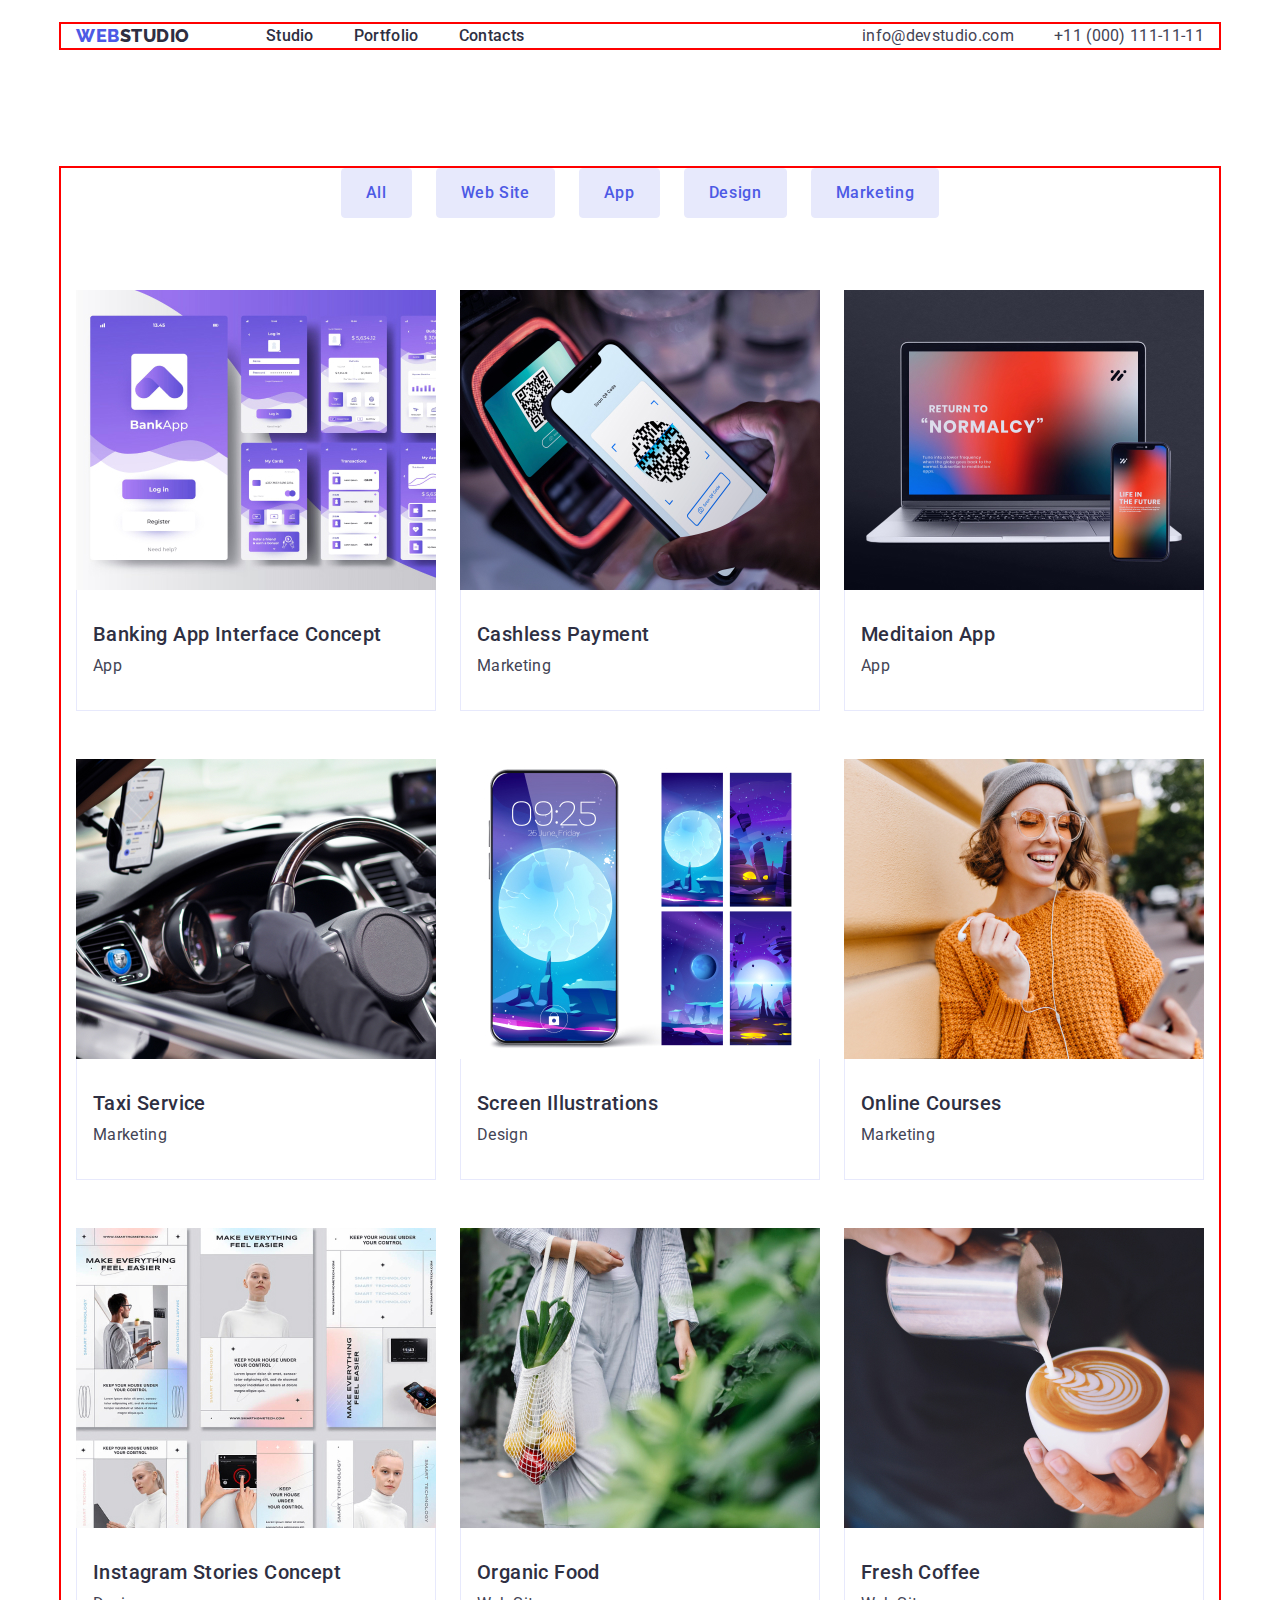
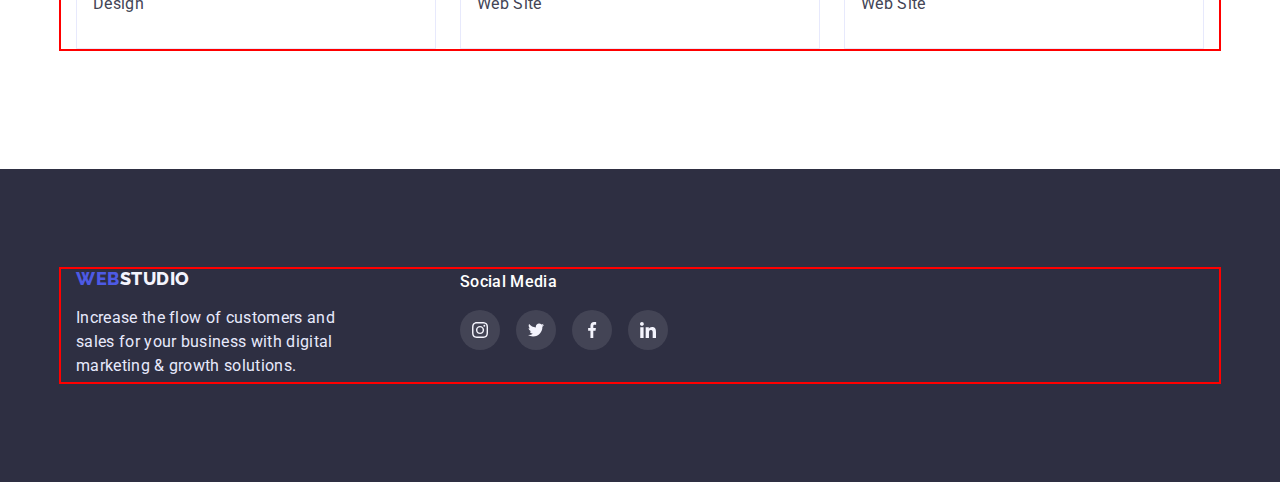
==== portfolio.html @ 7c7e48d3 "Add files via upload" ====
<!DOCTYPE html>
<html lang="en">
  <head>
    <meta charset="UTF-8" />
    <meta http-equiv="X-UA-Compatible" content="IE=edge" />
    <meta name="viewport" content="width=device-width, initial-scale=1.0" />
    <title>Portfolio</title>
    <link rel="preconnect" href="https://fonts.googleapis.com" />
    <link rel="preconnect" href="https://fonts.gstatic.com" crossorigin />
    <link
      rel="stylesheet"
      href="./modern-normalize-main/modern-normalize-main/modern-normalize.css"
    />
    <link
      href="https://fonts.googleapis.com/css2?family=Raleway:wght@800&family=Roboto:wght@400;500;700&display=swap"
      rel="stylesheet"
    />
    <link rel="stylesheet" href="./css/styles.css" />
  </head>
  <body>
    <header class="header-main-port">
      <div class="header-main-port2 container">
        <nav class="header-navigation-port">
          <a class="header-logo-port link" href="./index.html"
            ><span class="header-studio-port">Web</span>Studio</a
          >
          <ul class="header-list-port list">
            <li class="header-item-port">
              <a class="header-link-port link" href="./index.html">Studio</a>
            </li>
            <li class="header-item-port">
              <a class="header-link-port link" href="./portfolio.html"
                >Portfolio</a
              >
            </li>
            <li class="header-item-port">
              <a class="header-link-port link" href="">Contacts</a>
            </li>
          </ul>
        </nav>
        <address class="header-address-port">
          <ul class="header-list2-port list">
            <li>
              <a class="header-email-port link" href="mailto:info@devstudio.com"
                >info@devstudio.com</a
              >
            </li>
            <li>
              <a class="header-tel-port link" href="tel:+110001111111">
                +11 (000) 111-11-11</a
              >
            </li>
          </ul>
        </address>
      </div>
    </header>
    <main>
      <section class="main-page-desc">
        <div class="main-page-port container">
          <h1 class="visually-hidden">Filters</h1>
          <ul class="main-filters list">
            <li><button class="filter-button" type="button">All</button></li>
            <li>
              <button class="filter-button" type="button">Web Site</button>
            </li>
            <li><button class="filter-button" type="button">App</button></li>
            <li><button class="filter-button" type="button">Design</button></li>
            <li>
              <button class="filter-button" type="button">Marketing</button>
            </li>
          </ul>
          <ul class="main-cards-port list">
            <li class="main-page-list">
              <a class="link" href="./index.html">
                <img
                  class="image-row1"
                  src="./images/bankingapp.jpg"
                  alt="Banking App Interface Concept"
                  width="360"
                  height="300"
                />
                <div class="main-rows-container">
                  <h2 class="main-rows-title">Banking App Interface Concept</h2>
                  <p class="main-rows-text">App</p>
                </div>
              </a>
            </li>
            <li class="main-page-list">
              <a class="link" href="./index.html">
                <img
                  class="image-row1"
                  src="./images/payment.jpg"
                  alt="Cashless Payment"
                  width="360"
                  height="300"
                />
                <div class="main-rows-container">
                  <h2 class="main-rows-title">Cashless Payment</h2>
                  <p class="main-rows-text">Marketing</p>
                </div>
              </a>
            </li>
            <li class="main-page-list">
              <a class="link" href="./index.html">
                <img
                  class="image-row1"
                  src="./images/medapp.jpg"
                  alt="Meditaion App"
                  width="360"
                  height="300"
                />
                <div class="main-rows-container">
                  <h2 class="main-rows-title">Meditaion App</h2>
                  <p class="main-rows-text">App</p>
                </div>
              </a>
            </li>
            <li class="main-page-list">
              <a class="link" href="./index.html">
                <img
                  class="image-row1"
                  src="./images/taxi.jpg"
                  alt="Taxi Service"
                  width="360"
                  height="300"
                />
                <div class="main-rows-container">
                  <h2 class="main-rows-title">Taxi Service</h2>
                  <p class="main-rows-text">Marketing</p>
                </div>
              </a>
            </li>
            <li class="main-page-list">
              <a class="link" href="./index.html">
                <img
                  class="image-row1"
                  src="./images/illustr.jpg"
                  alt="Screen Illustrations"
                  width="360"
                  height="300"
                />
                <div class="main-rows-container">
                  <h2 class="main-rows-title">Screen Illustrations</h2>
                  <p class="main-rows-text">Design</p>
                </div>
              </a>
            </li>
            <li class="main-page-list">
              <a class="link" href="./index.html">
                <img
                  class="image-row1"
                  src="./images/courses.jpg"
                  alt="Online Courses"
                  width="360"
                  height="300"
                />
                <div class="main-rows-container">
                  <h2 class="main-rows-title">Online Courses</h2>
                  <p class="main-rows-text">Marketing</p>
                </div>
              </a>
            </li>
            <li class="main-page-list">
              <a class="link" href="./index.html">
                <img
                  class="image-row1"
                  src="./images/stories.jpg"
                  alt="Instagram Stories Concept"
                  width="360"
                  height="300"
                />
                <div class="main-rows-container">
                  <h2 class="main-rows-title">Instagram Stories Concept</h2>
                  <p class="main-rows-text">Design</p>
                </div>
              </a>
            </li>
            <li class="main-page-list">
              <a class="link" href="./index.html">
                <img
                  class="image-row1"
                  src="./images/food.jpg"
                  alt="Organic Food"
                  width="360"
                  height="300"
                />
                <div class="main-rows-container">
                  <h2 class="main-rows-title">Organic Food</h2>
                  <p class="main-rows-text">Web Site</p>
                </div>
              </a>
            </li>
            <li class="main-page-list">
              <a class="link" href="./index.html">
                <img
                  class="image-row1"
                  src="./images/coffee.jpg"
                  alt="Fresh Coffee"
                  width="360"
                  height="300"
                />
                <div class="main-rows-container">
                  <h2 class="main-rows-title">Fresh Coffee</h2>
                  <p class="main-rows-text">Web Site</p>
                </div>
              </a>
            </li>
          </ul>
        </div>
      </section>
    </main>
    <footer class="footer-port">
      <div class="container footer-port2">
        <ul class="footer-soc-list1 list">
          <li>
            <a class="footer-logo-port link" href="./index.html"
              ><span class="footer-studio-port">Web</span>Studio</a
            >
            <p class="footer-text-port">
              Increase the flow of customers and sales for your business with
              digital marketing & growth solutions.
            </p>
          </li>
          <li class="footer-soc">
            <p class="footer-soc-text">Social Media</p>
            <ul class="footer-soc-list2 list">
              <li class="footer-soc-item">
                <a class="footer-soc-link link" href="">
                  <svg class="footer-soc-icon" width="16" height="16">
                    <use href="./images/icons.svg#icon-instagram"></use>
                  </svg>
                </a>
              </li>
              <li class="footer-soc-item">
                <a class="footer-soc-link link" href="">
                  <svg class="footer-soc-icon" width="16" height="16">
                    <use href="./images/icons.svg#icon-twitter"></use>
                  </svg>
                </a>
              </li>
              <li class="footer-soc-item">
                <a class="footer-soc-link link" href="">
                  <svg class="footer-soc-icon" width="16" height="16">
                    <use href="./images/icons.svg#icon-facebook"></use>
                  </svg>
                </a>
              </li>
              <li class="footer-soc-item">
                <a class="footer-soc-link link" href="">
                  <svg class="footer-soc-icon" width="16" height="16">
                    <use href="./images/icons.svg#icon-linkedin"></use>
                  </svg>
                </a>
              </li>
            </ul>
          </li>
        </ul>
      </div>
    </footer>
  </body>
</html>
---- css/styles.css ----
:root {
  --main-title-color: #2e2f42;
  --main-text-color: #434455;
  --main-text-button: #4d5ae5;
  --main-text-button-2: #ffffff;
  --main-background-studio: #2e2f42;
  --main-hover-focus: #404bbf;
  --main-footer-text: #e7e9fc;
  --main-team-color: #f4f4fd;
  --l-gra: linear-gradient(rgba(46, 47, 66, 0.7), rgba(46, 47, 66, 0.7));
}

.visually-hidden {
  position: absolute;
  width: 1px;
  height: 1px;
  margin: -1px;
  border: 0;
  padding: 0;

  white-space: nowrap;
  clip-path: inset(100%);
  clip: rect(0 0 0 0);
  overflow: hidden;
}

p,
h1,
h2,
h3,
h4,
h5,
h6 {
  margin: 0;
}

ul {
  margin: 0;
  padding-left: 0;
}

body {
  font-family: 'Roboto', sans-serif;
  background: #ffffff;
}

.container {
  width: 1158px;
  padding-left: 15px;
  padding-right: 15px;
  margin: 0 auto;
  outline: 2px solid red;
}

.hidden {
  visibility: hidden;
}

.list {
  list-style: none;
}

.link {
  text-decoration: none;
}

.header-main {
  border-bottom: 1px solid #e7e9fc;

  padding-top: 24px;
  padding-bottom: 24px;
}

.header-container {
  display: flex;
}

.header-navigation {
  display: flex;
  margin-right: auto;
}

.header-address {
}

.header-item {
}

.header-list {
  display: flex;
  gap: 40px;
}

.header-list2 {
  display: flex;
  gap: 40px;
}

.header-logo {
  font-family: 'Raleway', sans-serif;
  font-weight: 800;
  font-size: 18px;
  line-height: 1.33;
  letter-spacing: 0.03em;
  text-transform: uppercase;

  color: var(--main-title-color, #2e2f42);

  margin-right: 76px;
}

.header-studio {
  color: var(--main-text-button, #4d5ae5);
}

.header-link {
  font-weight: 500;
  font-size: 16px;
  line-height: 1.5;
  letter-spacing: 0.02em;

  color: var(--main-title-color, #2e2f42);
}

.header-link:hover {
  color: var(--main-hover-focus, #404bbf);
}

.header-link:focus {
  color: var(--main-hover-focus, #404bbf);
}

.header-email {
  font-style: normal;
  font-weight: 400;
  font-size: 16px;
  line-height: 1.5;
  letter-spacing: 0.02em;

  color: var(--main-text-color, #434455);
}

.header-tel-email {
}

.header-email:hover {
  color: var(--main-hover-focus, #404bbf);
}

.header-email:focus {
  color: var(--main-hover-focus, #404bbf);
}

.header-tel {
  font-style: normal;
  font-weight: 400;
  font-size: 16px;
  line-height: 1.5;
  letter-spacing: 0.02em;

  color: var(--main-text-color, #434455);
}

.header-tel:hover {
  color: var(--main-hover-focus, #404bbf);
}

.header-tel:focus {
  color: var(--main-hover-focus, #404bbf);
}

.main-page {
  color: var(--main-text-button-2, #ffffff);
  background: var(--main-background-studio, #2e2f42);

  padding-top: 188px;
  padding-bottom: 188px;
}

.main-container {
  display: flex;
  flex-direction: column;
  align-items: center;
}

.main-text-btn {
  font-weight: 700;
  font-size: 56px;
  line-height: 1.07;
  letter-spacing: 0.02em;
  max-width: 496px;
  text-align: center;

  color: var(--main-text-button-2, #ffffff);

  margin-bottom: 48px;
}

.main-btn {
  font-family: 'Roboto', sans-serif;
  font-weight: 500;
  font-size: 16px;
  line-height: 1.5;
  letter-spacing: 0.04em;

  color: var(--main-text-button-2, #ffffff);
  background: var(--main-text-button, #4d5ae5);
  cursor: pointer;

  padding: 16px 32px;
  border: 0px solid;
  border-radius: 4px;
}

.main-btn:focus {
  background: var(--main-hover-focus, #404bbf);
}

.main-btn:hover {
  background: var(--main-hover-focus, #404bbf);
}

.main-desc {
  padding-top: 120px;
  padding-bottom: 120px;
}

.main-list {
  display: flex;
  justify-content: center;
  gap: 24px;
}

.main-title-desc {
}

.main-page1-list {
  display: flex;
  gap: 24px;
  justify-content: center;
}

.main-page1-item {
  width: 264px;
  height: 112px;
}

.main-page1-link {
  background: #f4f4fd;

  width: 100%;
  height: 100%;
  border-radius: 4px;

  display: flex;
  align-items: center;
  justify-content: center;
}

.main-title {
  font-weight: 500;
  font-size: 20px;
  line-height: 1.2;
  letter-spacing: 0.02em;

  color: var(--main-title-color, #2e2f42);

  margin-bottom: 8px;
}

.main-title-text {
  font-weight: 400;
  font-size: 16px;
  line-height: 1.5;
  letter-spacing: 0.02em;

  color: var(--main-text-color, #434455);

  width: 264px;
}

.main-subtitle {
  padding-bottom: 120px;
}

.main-title2 {
  font-weight: 700;
  font-size: 36px;
  line-height: 1.11;
  text-align: center;
  letter-spacing: 0.02em;
  text-transform: capitalize;

  color: var(--main-title-color, #2e2f42);

  margin-bottom: 72px;
}

.main-image-cast {
  display: flex;
  justify-content: center;
  gap: 24px;
}

.main-list-images {
}

.main-images {
  display: block;
  width: 100%;
  height: auto;
}

.main-team {
  background: var(--main-team-color, #f4f4fd);

  padding-top: 120px;
  padding-bottom: 120px;
}

.main-team-container {
}

.main-team-logo {
  font-weight: 700;
  font-size: 36px;
  line-height: 1.11;
  text-align: center;
  letter-spacing: 0.02em;
  text-transform: capitalize;

  color: var(--main-title-color, #2e2f42);

  margin-bottom: 72px;
}

.main-team-images {
  background: var(--main-text-button-2, #ffffff);
  border-radius: 0px 0px 4px 4px;

  box-shadow: 0px 1px 6px rgba(46, 47, 66, 0.08),
    0px 1px 1px rgba(46, 47, 66, 0.16), 0px 2px 1px rgba(46, 47, 66, 0.08);
}

.main-team-images2 {
  display: block;
  max-width: 100%;
  height: auto;
}

.main-team-card {
  display: flex;
  gap: 24px;
}

.main-team-title {
  font-weight: 500;
  font-size: 20px;
  line-height: 1.2;
  text-align: center;
  letter-spacing: 0.02em;

  color: var(--main-title-color, #2e2f42);

  margin-top: 32px;
  margin-bottom: 8px;
}

.main-team-text {
  font-weight: 400;
  font-size: 16px;
  line-height: 1.5;
  text-align: center;
  letter-spacing: 0.02em;

  color: var(--main-text-color, #434455);

  padding-bottom: 32px;
}

.main-soc-list {
  display: flex;
  justify-content: center;
  gap: 24px;

  padding-bottom: 32px;
}

.main-soc-item {
  width: 40px;
  height: 40px;
}

.main-soc-link {
  background-color: #4d5ae5;

  width: 100%;
  height: 100%;
  border-radius: 50%;

  display: flex;
  justify-content: center;
  align-items: center;
}

.main-soc-link:hover {
  background: #404bbf;
}

.main-soc-link:focus {
  background: #404bbf;
}

.main-soc-icon {
  fill: #f4f4fd;
}

.main-cust {
  padding-top: 120px;
  padding-bottom: 120px;
}

.main-cust-container {
}

.main-cust-text {
  color: #2e2f42;

  font-weight: 700;
  font-size: 36px;
  line-height: 40px;
  text-align: center;
  letter-spacing: 0.02em;

  margin-bottom: 72px;
}

.main-cust-list {
  display: flex;
  gap: 24px;
}

.main-cust-item {
  width: 168px;
  height: 88px;
}

.main-cust-link {
  width: 100%;
  height: 100%;

  border: 1px solid #8e8f99;
  border-radius: 4px;

  display: flex;
  align-items: center;
  justify-content: center;
}

.main-cust-icon {
  width: 104px;
  height: 56px;
}

.footer-index {
  background: var(--main-title-color, #2e2f42);

  padding-top: 100px;
  padding-bottom: 100px;
}

.footer-index2 {
}

.footer-soc-list1 {
  display: flex;
}

.footer-logo-ind {
  font-family: 'Raleway', sans-serif;
  font-weight: 800;
  font-size: 18px;
  line-height: 1.16;
  letter-spacing: 0.03em;
  text-transform: uppercase;

  color: var(--main-team-color, #f4f4fd);
}

.footer-studio-ind {
  color: var(--main-text-button, #4d5ae5);
}

.footer-text-ind {
  font-weight: 400;
  font-size: 16px;
  line-height: 1.5;
  letter-spacing: 0.02em;
  width: 264px;

  color: var(--main-footer-text, #e7e9fc);

  margin-top: 16px;
}

.footer-soc {
  margin-left: 120px;
}

.footer-soc-container3 {
  margin-right: 120px;
}

.footer-soc-list {
}

.footer-soc-text {
  font-weight: 500;
  font-size: 16px;
  line-height: 25px;
  letter-spacing: 0.02em;

  color: #ffffff;

  margin-bottom: 16px;
}

.footer-soc-list2 {
  display: flex;
  justify-content: center;
  gap: 16px;

  padding-bottom: 32px;
}

.footer-soc-item {
  width: 40px;
  height: 40px;
}

.footer-soc-link {
  background: rgba(255, 255, 255, 0.1);

  width: 100%;
  height: 100%;
  border-radius: 50%;

  display: flex;
  justify-content: center;
  align-items: center;
}

.footer-soc-link:hover {
  background: #31d0aa;
}

.footer-soc-link:focus {
  background: #31d0aa;
}

.footer-soc-icon {
}

.header-main-port {
  padding-top: 24px;
  padding-bottom: 24px;
}

.header-main-port2 {
  display: flex;
}

.header-navigation-port {
  display: flex;
  margin-right: auto;
}

.header-logo-port {
  font-family: 'Raleway', sans-serif;
  font-weight: 800;
  font-size: 18px;
  line-height: 1.33;
  letter-spacing: 0.03em;
  text-transform: uppercase;

  color: var(--main-title-color, #2e2f42);

  margin-right: 76px;
}

.header-studio-port {
  color: var(--main-text-button, #4d5ae5);
}

.header-list-port {
  display: flex;
  gap: 40px;
}

.header-item-port {
}

.header-link-port {
  font-weight: 500;
  font-size: 16px;
  line-height: 1.5;
  letter-spacing: 0.02em;

  color: var(--main-title-color, #2e2f42);
}

.header-link-port:hover {
  color: var(--main-hover-focus, #404bbf);
}

.header-link-port:focus {
  color: var(--main-hover-focus, #404bbf);
}

.header-address-port {
}

.header-list2-port {
  display: flex;
  gap: 40px;
}

.header-email-port {
  font-style: normal;
  font-weight: 400;
  font-size: 16px;
  line-height: 1.5;
  letter-spacing: 0.02em;

  color: var(--main-text-color, #434455);
}

.header-email-port:hover {
  color: var(--main-hover-focus, #404bbf);
}

.header-email-port:focus {
  color: var(--main-hover-focus, #404bbf);
}

.header-tel-port {
  font-style: normal;
  font-weight: 400;
  font-size: 16px;
  line-height: 1.5;
  letter-spacing: 0.02em;

  color: var(--main-text-color, #434455);
}

.header-tel-port:hover {
  color: var(--main-hover-focus, #404bbf);
}

.header-tel-port:focus {
  color: var(--main-hover-focus, #404bbf);
}

.main-page-desc {
  padding-top: 96px;
  padding-bottom: 120px;
}

.main-page-port {
}

.main-filters {
  display: flex;
  justify-content: center;
  gap: 24px;
  margin-bottom: 72px;
}

.filter-button {
  font-family: 'Roboto', sans-serif;
  font-weight: 500;
  font-size: 16px;
  line-height: 1.5;
  text-align: center;
  letter-spacing: 0.04em;

  background: var(--main-footer-text, #e7e9fc);
  color: var(--main-text-button, #4d5ae5);
  cursor: pointer;

  padding: 12px 24px;
  border: 1px solid #e7e9fc;
  border-radius: 4px;
}

.filter-button:hover {
  background: var(--main-hover-focus, #404bbf);
  color: var(--main-text-button-2, #ffffff);

  box-shadow: 0px 3px 1px rgba(0, 0, 0, 0.1), 0px 2px 1px rgba(0, 0, 0, 0.08),
    0px 2px 2px rgba(0, 0, 0, 0.12);
  border-radius: 4px;
}

.filter-button:focus {
  background: var(--main-hover-focus, #404bbf);
  color: var(--main-text-button-2, #ffffff);

  box-shadow: 0px 3px 1px rgba(0, 0, 0, 0.1), 0px 2px 1px rgba(0, 0, 0, 0.08),
    0px 2px 2px rgba(0, 0, 0, 0.12);
  border-radius: 4px;
}

.main-cards-port {
  display: flex;
  flex-wrap: wrap;
  gap: 24px;
  row-gap: 48px;
}

.main-page-list:hover {
  box-shadow: 0px 1px 6px rgba(46, 47, 66, 0.08),
    0px 1px 1px rgba(46, 47, 66, 0.16), 0px 2px 1px rgba(46, 47, 66, 0.08);
}

.main-page-list:focus {
  box-shadow: 0px 1px 6px rgba(46, 47, 66, 0.08),
    0px 1px 1px rgba(46, 47, 66, 0.16), 0px 2px 1px rgba(46, 47, 66, 0.08);
}

.image-row1 {
  display: block;
  max-width: 100%;
  height: auto;
}

.main-rows-container {
  padding-top: 32px;
  padding-left: 16px;
  padding-bottom: 32px;
  border-left: 1px solid #e7e9fc;
  border-bottom: 1px solid #e7e9fc;
  border-right: 1px solid #e7e9fc;
}

.main-rows-title {
  font-weight: 500;
  font-size: 20px;
  line-height: 1.2;
  letter-spacing: 0.02em;

  color: var(--main-title-color, #2e2f42);
}

.main-rows-text {
  font-weight: 400;
  font-size: 16px;
  line-height: 1.5;
  letter-spacing: 0.02em;

  color: var(--main-text-color, #434455);

  margin-top: 8px;
}

.footer-port {
  background: var(--main-title-color, #2e2f42);

  padding-top: 100px;
  padding-bottom: 100px;
}

.footer-port2 {
}

.footer-logo-port {
  font-family: 'Raleway', sans-serif;
  font-weight: 800;
  font-size: 18px;
  line-height: 1.16;
  letter-spacing: 0.03em;
  text-transform: uppercase;

  color: var(--main-team-color, #f4f4fd);
}

.footer-studio-port {
  color: var(--main-text-button, #4d5ae5);
}

.footer-text-port {
  font-weight: 400;
  font-size: 16px;
  line-height: 1.5;
  letter-spacing: 0.02em;
  width: 264px;

  color: var(--main-footer-text, #e7e9fc);

  margin-top: 16px;
}
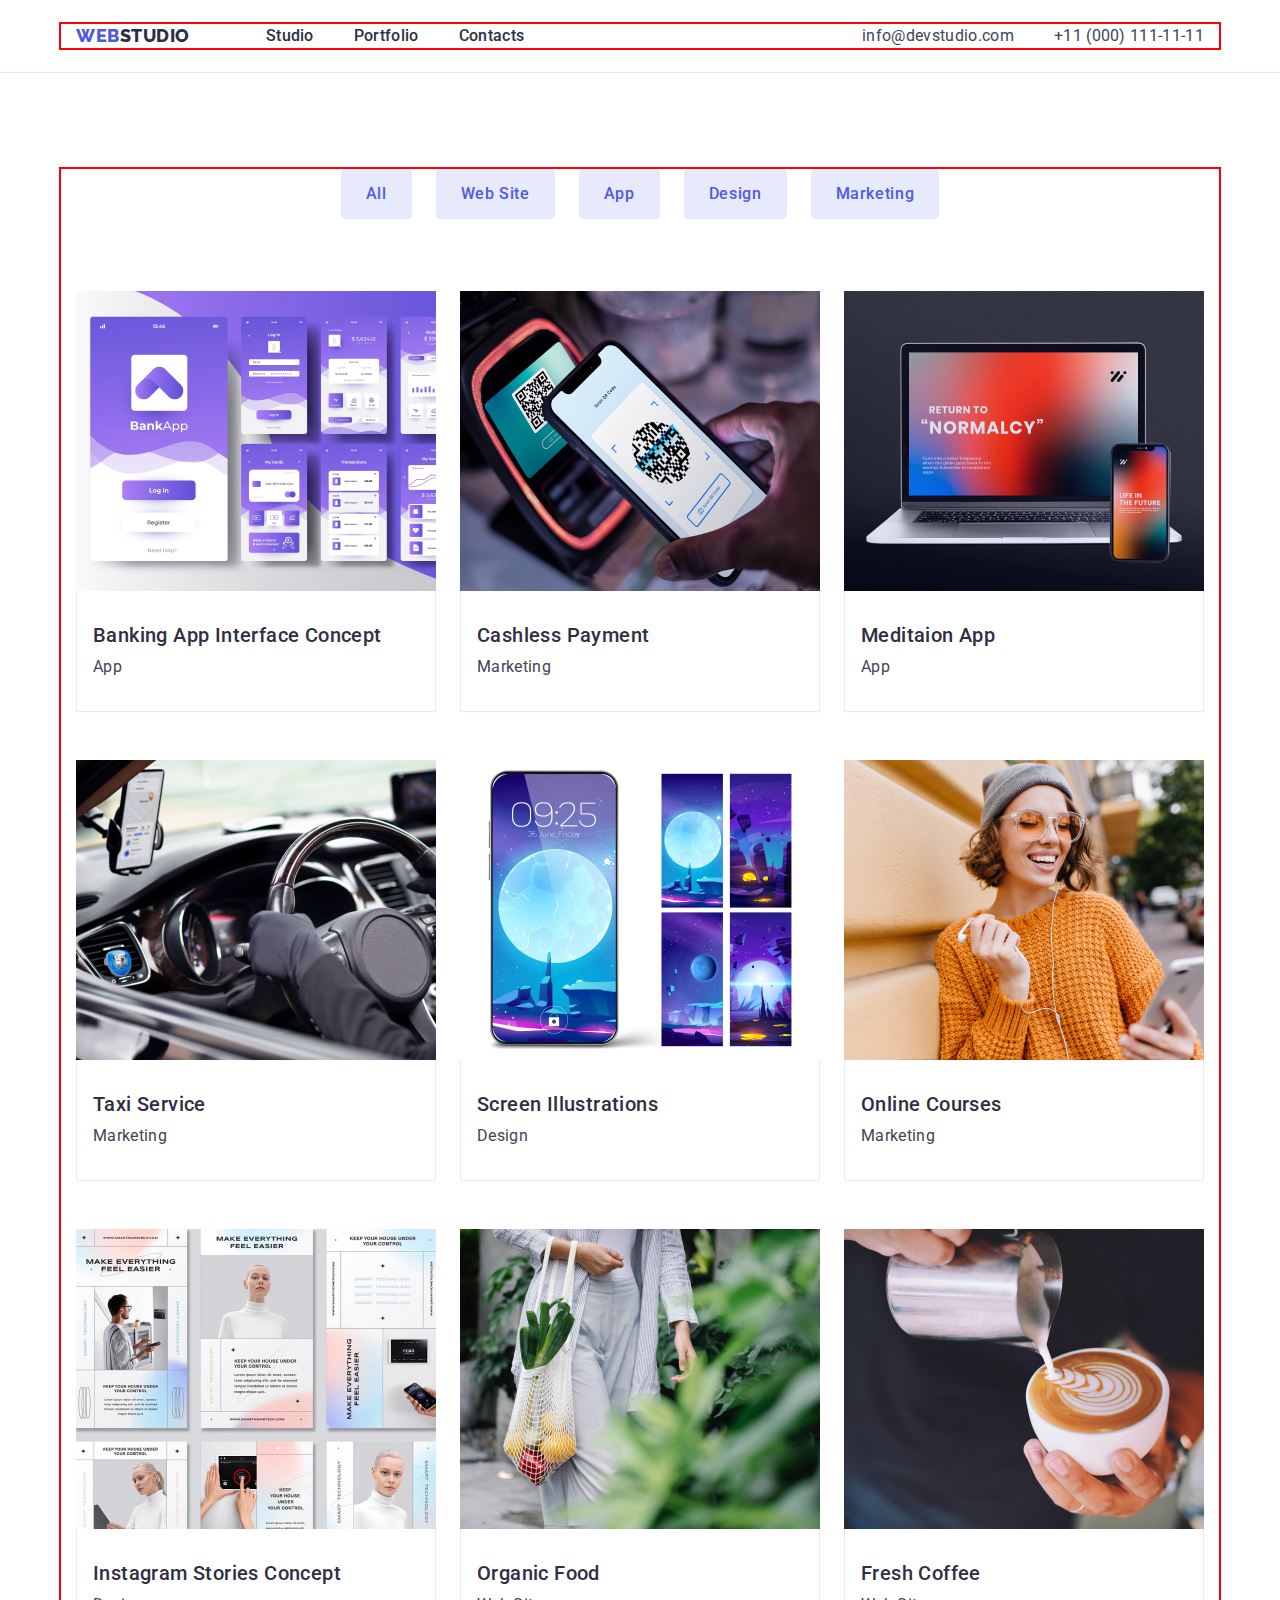
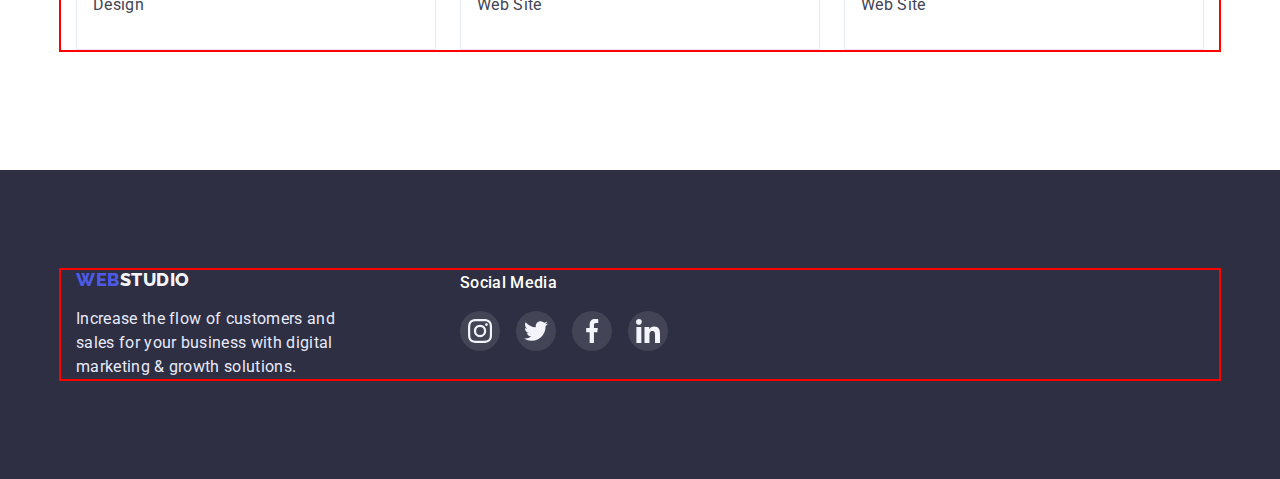
==== commit ee631633: "Add files via upload" ====
--- a/portfolio.html
+++ b/portfolio.html
@@ -71,7 +71,7 @@
           </ul>
           <ul class="main-cards-port list">
             <li class="main-page-list">
-              <a class="link" href="./index.html">
+              <a class="main-page-shadow link" href="./index.html">
                 <img
                   class="image-row1"
                   src="./images/bankingapp.jpg"
@@ -86,7 +86,7 @@
               </a>
             </li>
             <li class="main-page-list">
-              <a class="link" href="./index.html">
+              <a class="main-page-part link" href="./index.html">
                 <img
                   class="image-row1"
                   src="./images/payment.jpg"
@@ -101,7 +101,7 @@
               </a>
             </li>
             <li class="main-page-list">
-              <a class="link" href="./index.html">
+              <a class="main-page-part link" href="./index.html">
                 <img
                   class="image-row1"
                   src="./images/medapp.jpg"
@@ -116,7 +116,7 @@
               </a>
             </li>
             <li class="main-page-list">
-              <a class="link" href="./index.html">
+              <a class="main-page-part link" href="./index.html">
                 <img
                   class="image-row1"
                   src="./images/taxi.jpg"
@@ -131,7 +131,7 @@
               </a>
             </li>
             <li class="main-page-list">
-              <a class="link" href="./index.html">
+              <a class="main-page-part link" href="./index.html">
                 <img
                   class="image-row1"
                   src="./images/illustr.jpg"
@@ -146,7 +146,7 @@
               </a>
             </li>
             <li class="main-page-list">
-              <a class="link" href="./index.html">
+              <a class="main-page-shadow link" href="./index.html">
                 <img
                   class="image-row1"
                   src="./images/courses.jpg"
@@ -161,7 +161,7 @@
               </a>
             </li>
             <li class="main-page-list">
-              <a class="link" href="./index.html">
+              <a class="main-page-part link" href="./index.html">
                 <img
                   class="image-row1"
                   src="./images/stories.jpg"
@@ -176,7 +176,7 @@
               </a>
             </li>
             <li class="main-page-list">
-              <a class="link" href="./index.html">
+              <a class="main-page-part link" href="./index.html">
                 <img
                   class="image-row1"
                   src="./images/food.jpg"
@@ -191,7 +191,7 @@
               </a>
             </li>
             <li class="main-page-list">
-              <a class="link" href="./index.html">
+              <a class="main-page-part link" href="./index.html">
                 <img
                   class="image-row1"
                   src="./images/coffee.jpg"
@@ -209,52 +209,50 @@
         </div>
       </section>
     </main>
-    <footer class="footer-port">
-      <div class="container footer-port2">
-        <ul class="footer-soc-list1 list">
-          <li>
-            <a class="footer-logo-port link" href="./index.html"
-              ><span class="footer-studio-port">Web</span>Studio</a
-            >
-            <p class="footer-text-port">
-              Increase the flow of customers and sales for your business with
-              digital marketing & growth solutions.
-            </p>
-          </li>
-          <li class="footer-soc">
-            <p class="footer-soc-text">Social Media</p>
-            <ul class="footer-soc-list2 list">
-              <li class="footer-soc-item">
-                <a class="footer-soc-link link" href="">
-                  <svg class="footer-soc-icon" width="16" height="16">
-                    <use href="./images/icons.svg#icon-instagram"></use>
-                  </svg>
-                </a>
-              </li>
-              <li class="footer-soc-item">
-                <a class="footer-soc-link link" href="">
-                  <svg class="footer-soc-icon" width="16" height="16">
-                    <use href="./images/icons.svg#icon-twitter"></use>
-                  </svg>
-                </a>
-              </li>
-              <li class="footer-soc-item">
-                <a class="footer-soc-link link" href="">
-                  <svg class="footer-soc-icon" width="16" height="16">
-                    <use href="./images/icons.svg#icon-facebook"></use>
-                  </svg>
-                </a>
-              </li>
-              <li class="footer-soc-item">
-                <a class="footer-soc-link link" href="">
-                  <svg class="footer-soc-icon" width="16" height="16">
-                    <use href="./images/icons.svg#icon-linkedin"></use>
-                  </svg>
-                </a>
-              </li>
-            </ul>
-          </li>
-        </ul>
+    <footer class="footer-index">
+      <div class="container footer-index2">
+        <div class="footer-studio-container">
+          <a class="footer-logo-ind link" href="./index.html"
+            ><span class="footer-studio-ind">Web</span>Studio</a
+          >
+          <p class="footer-text-ind">
+            Increase the flow of customers and sales for your business with
+            digital marketing & growth solutions.
+          </p>
+        </div>
+        <div class="footer-soc-container">
+          <p class="footer-soc-text">Social Media</p>
+          <ul class="footer-soc-list list">
+            <li class="footer-soc-item link list">
+              <a class="footer-soc-link link" href="">
+                <svg class="footer-soc-icon" width="16" height="16">
+                  <use href="./images/icons.svg#icon-instagram"></use>
+                </svg>
+              </a>
+            </li>
+            <li class="footer-soc-item link list">
+              <a class="footer-soc-link link" href="">
+                <svg class="footer-soc-icon" width="16" height="16">
+                  <use href="./images/icons.svg#icon-twitter"></use>
+                </svg>
+              </a>
+            </li>
+            <li class="footer-soc-item link list">
+              <a class="footer-soc-link link" href="">
+                <svg class="footer-soc-icon" width="16" height="16">
+                  <use href="./images/icons.svg#icon-facebook"></use>
+                </svg>
+              </a>
+            </li>
+            <li class="footer-soc-item link list">
+              <a class="footer-soc-link link" href="">
+                <svg class="footer-soc-icon" width="16" height="16">
+                  <use href="./images/icons.svg#icon-linkedin"></use>
+                </svg>
+              </a>
+            </li>
+          </ul>
+        </div>
       </div>
     </footer>
   </body>
--- a/css/styles.css
+++ b/css/styles.css
@@ -175,6 +175,11 @@
 
   padding-top: 188px;
   padding-bottom: 188px;
+
+  background-image: var(--l-gra), url(../images/people-office.jpg);
+  background-repeat: no-repeat;
+  background-position: center;
+  background-size: contain;
 }
 
 .main-container {
@@ -232,12 +237,16 @@
 }
 
 .main-title-desc {
+  display: flex;
+  flex-direction: column-reverse;
+}
+
+.main-title-desc-container {
+  display: flex;
+  flex-direction: column;
 }
 
 .main-page1-list {
-  display: flex;
-  gap: 24px;
-  justify-content: center;
 }
 
 .main-page1-item {
@@ -375,7 +384,7 @@
 
   color: var(--main-text-color, #434455);
 
-  padding-bottom: 32px;
+  margin-bottom: 8px;
 }
 
 .main-soc-list {
@@ -415,7 +424,11 @@
   fill: #f4f4fd;
 }
 
-.main-cust {
+.main-soc-icon:is(:hover, :focus) {
+  fill: #f4f4fd;
+}
+
+.main-cust-sec {
   padding-top: 120px;
   padding-bottom: 120px;
 }
@@ -448,7 +461,6 @@
 .main-cust-link {
   width: 100%;
   height: 100%;
-
   border: 1px solid #8e8f99;
   border-radius: 4px;
 
@@ -457,9 +469,16 @@
   justify-content: center;
 }
 
+.main-cust-link:is(:hover, :focus) {
+  border-color: #404bbf;
+}
+
+.main-cust-link:is(:hover, :focus) .main-cust-icon {
+  fill: #404bbf;
+}
+
 .main-cust-icon {
-  width: 104px;
-  height: 56px;
+  fill: #afb1b8;
 }
 
 .footer-index {
@@ -470,10 +489,10 @@
 }
 
 .footer-index2 {
-}
-
-.footer-soc-list1 {
-  display: flex;
+  display: flex;
+}
+
+.footer-studio-container {
 }
 
 .footer-logo-ind {
@@ -503,15 +522,10 @@
   margin-top: 16px;
 }
 
-.footer-soc {
+.footer-soc-container {
+  display: flex;
+  flex-direction: column;
   margin-left: 120px;
-}
-
-.footer-soc-container3 {
-  margin-right: 120px;
-}
-
-.footer-soc-list {
 }
 
 .footer-soc-text {
@@ -525,12 +539,9 @@
   margin-bottom: 16px;
 }
 
-.footer-soc-list2 {
-  display: flex;
-  justify-content: center;
+.footer-soc-list {
+  display: flex;
   gap: 16px;
-
-  padding-bottom: 32px;
 }
 
 .footer-soc-item {
@@ -541,8 +552,8 @@
 .footer-soc-link {
   background: rgba(255, 255, 255, 0.1);
 
-  width: 100%;
-  height: 100%;
+  width: 40px;
+  height: 40px;
   border-radius: 50%;
 
   display: flex;
@@ -559,11 +570,16 @@
 }
 
 .footer-soc-icon {
+  fill: #f4f4fd;
+  width: 24px;
+  height: 24px;
 }
 
 .header-main-port {
   padding-top: 24px;
   padding-bottom: 24px;
+
+  border-bottom: 1px solid #e7e9fc;
 }
 
 .header-main-port2 {
@@ -700,6 +716,7 @@
   box-shadow: 0px 3px 1px rgba(0, 0, 0, 0.1), 0px 2px 1px rgba(0, 0, 0, 0.08),
     0px 2px 2px rgba(0, 0, 0, 0.12);
   border-radius: 4px;
+  border-color: transparent;
 }
 
 .filter-button:focus {
@@ -709,6 +726,7 @@
   box-shadow: 0px 3px 1px rgba(0, 0, 0, 0.1), 0px 2px 1px rgba(0, 0, 0, 0.08),
     0px 2px 2px rgba(0, 0, 0, 0.12);
   border-radius: 4px;
+  border-color: transparent;
 }
 
 .main-cards-port {
@@ -716,16 +734,6 @@
   flex-wrap: wrap;
   gap: 24px;
   row-gap: 48px;
-}
-
-.main-page-list:hover {
-  box-shadow: 0px 1px 6px rgba(46, 47, 66, 0.08),
-    0px 1px 1px rgba(46, 47, 66, 0.16), 0px 2px 1px rgba(46, 47, 66, 0.08);
-}
-
-.main-page-list:focus {
-  box-shadow: 0px 1px 6px rgba(46, 47, 66, 0.08),
-    0px 1px 1px rgba(46, 47, 66, 0.16), 0px 2px 1px rgba(46, 47, 66, 0.08);
 }
 
 .image-row1 {
@@ -743,6 +751,16 @@
   border-right: 1px solid #e7e9fc;
 }
 
+.main-rows-container:hover {
+  box-shadow: 0px 1px 6px rgba(46, 47, 66, 0.08),
+    0px 1px 1px rgba(46, 47, 66, 0.16), 0px 2px 1px rgba(46, 47, 66, 0.08);
+}
+
+.main-rows-container:focus {
+  box-shadow: 0px 1px 6px rgba(46, 47, 66, 0.08),
+    0px 1px 1px rgba(46, 47, 66, 0.16), 0px 2px 1px rgba(46, 47, 66, 0.08);
+}
+
 .main-rows-title {
   font-weight: 500;
   font-size: 20px;
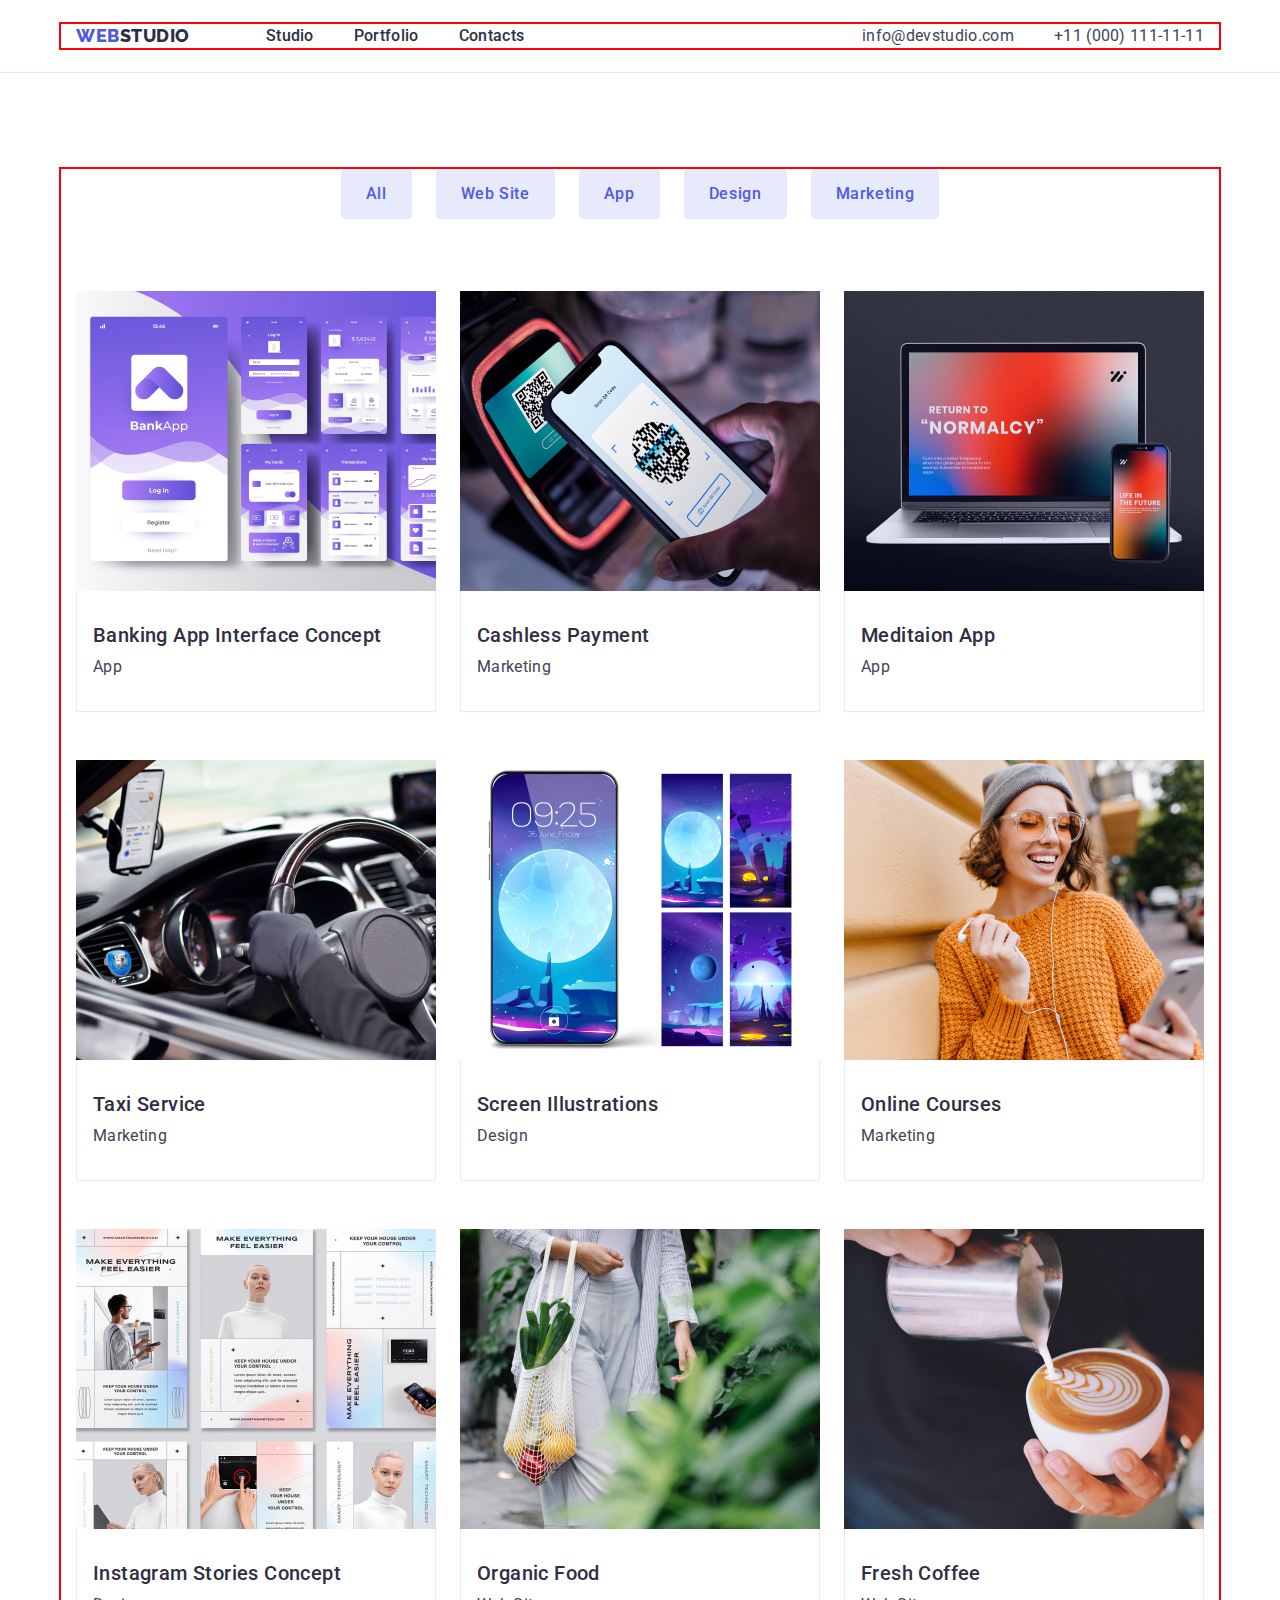
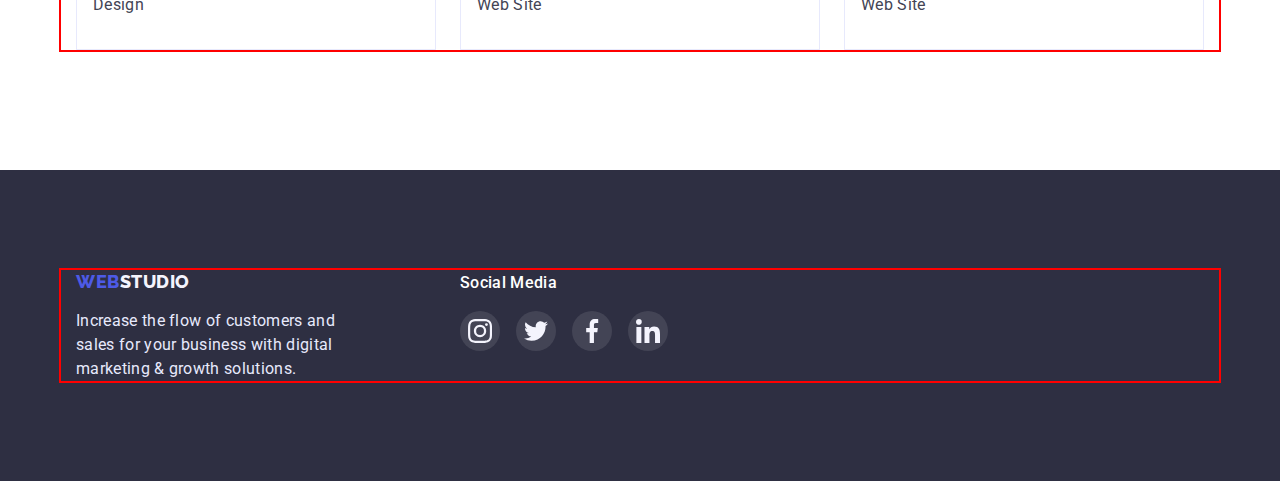
==== commit 4d4bfb9b: "Add files via upload" ====
--- a/portfolio.html
+++ b/portfolio.html
@@ -86,7 +86,7 @@
               </a>
             </li>
             <li class="main-page-list">
-              <a class="main-page-part link" href="./index.html">
+              <a class="main-page-shadow link" href="./index.html">
                 <img
                   class="image-row1"
                   src="./images/payment.jpg"
@@ -101,7 +101,7 @@
               </a>
             </li>
             <li class="main-page-list">
-              <a class="main-page-part link" href="./index.html">
+              <a class="main-page-shadow link" href="./index.html">
                 <img
                   class="image-row1"
                   src="./images/medapp.jpg"
@@ -116,7 +116,7 @@
               </a>
             </li>
             <li class="main-page-list">
-              <a class="main-page-part link" href="./index.html">
+              <a class="main-page-shadow link" href="./index.html">
                 <img
                   class="image-row1"
                   src="./images/taxi.jpg"
@@ -131,7 +131,7 @@
               </a>
             </li>
             <li class="main-page-list">
-              <a class="main-page-part link" href="./index.html">
+              <a class="main-page-shadow link" href="./index.html">
                 <img
                   class="image-row1"
                   src="./images/illustr.jpg"
@@ -161,7 +161,7 @@
               </a>
             </li>
             <li class="main-page-list">
-              <a class="main-page-part link" href="./index.html">
+              <a class="main-page-shadow link" href="./index.html">
                 <img
                   class="image-row1"
                   src="./images/stories.jpg"
@@ -176,7 +176,7 @@
               </a>
             </li>
             <li class="main-page-list">
-              <a class="main-page-part link" href="./index.html">
+              <a class="main-page-shadow link" href="./index.html">
                 <img
                   class="image-row1"
                   src="./images/food.jpg"
@@ -191,7 +191,7 @@
               </a>
             </li>
             <li class="main-page-list">
-              <a class="main-page-part link" href="./index.html">
+              <a class="main-page-shadow link" href="./index.html">
                 <img
                   class="image-row1"
                   src="./images/coffee.jpg"
--- a/css/styles.css
+++ b/css/styles.css
@@ -179,7 +179,9 @@
   background-image: var(--l-gra), url(../images/people-office.jpg);
   background-repeat: no-repeat;
   background-position: center;
-  background-size: contain;
+  object-fit: cover;
+
+  display: block;
 }
 
 .main-container {
@@ -236,34 +238,16 @@
   gap: 24px;
 }
 
+.main-title-container {
+  display: flex;
+  flex-direction: column;
+
+  margin-top: 8px;
+}
+
 .main-title-desc {
   display: flex;
   flex-direction: column-reverse;
-}
-
-.main-title-desc-container {
-  display: flex;
-  flex-direction: column;
-}
-
-.main-page1-list {
-}
-
-.main-page1-item {
-  width: 264px;
-  height: 112px;
-}
-
-.main-page1-link {
-  background: #f4f4fd;
-
-  width: 100%;
-  height: 100%;
-  border-radius: 4px;
-
-  display: flex;
-  align-items: center;
-  justify-content: center;
 }
 
 .main-title {
@@ -286,6 +270,21 @@
   color: var(--main-text-color, #434455);
 
   width: 264px;
+}
+
+.main-page1-link {
+  display: flex;
+  justify-content: center;
+
+  background: #f4f4fd;
+  border-radius: 4px;
+
+  height: 112px;
+}
+
+.main-page1-icon {
+  display: flex;
+  align-self: center;
 }
 
 .main-subtitle {
@@ -490,6 +489,7 @@
 
 .footer-index2 {
   display: flex;
+  align-items: baseline;
 }
 
 .footer-studio-container {
@@ -523,8 +523,6 @@
 }
 
 .footer-soc-container {
-  display: flex;
-  flex-direction: column;
   margin-left: 120px;
 }
 
@@ -746,17 +744,17 @@
   padding-top: 32px;
   padding-left: 16px;
   padding-bottom: 32px;
+  border-top: 0px solid #e7e9fc;
   border-left: 1px solid #e7e9fc;
   border-bottom: 1px solid #e7e9fc;
   border-right: 1px solid #e7e9fc;
 }
 
-.main-rows-container:hover {
-  box-shadow: 0px 1px 6px rgba(46, 47, 66, 0.08),
-    0px 1px 1px rgba(46, 47, 66, 0.16), 0px 2px 1px rgba(46, 47, 66, 0.08);
-}
-
-.main-rows-container:focus {
+.main-page-list {
+  display: flex;
+}
+
+.main-page-shadow:is(:hover, :focus) {
   box-shadow: 0px 1px 6px rgba(46, 47, 66, 0.08),
     0px 1px 1px rgba(46, 47, 66, 0.16), 0px 2px 1px rgba(46, 47, 66, 0.08);
 }
